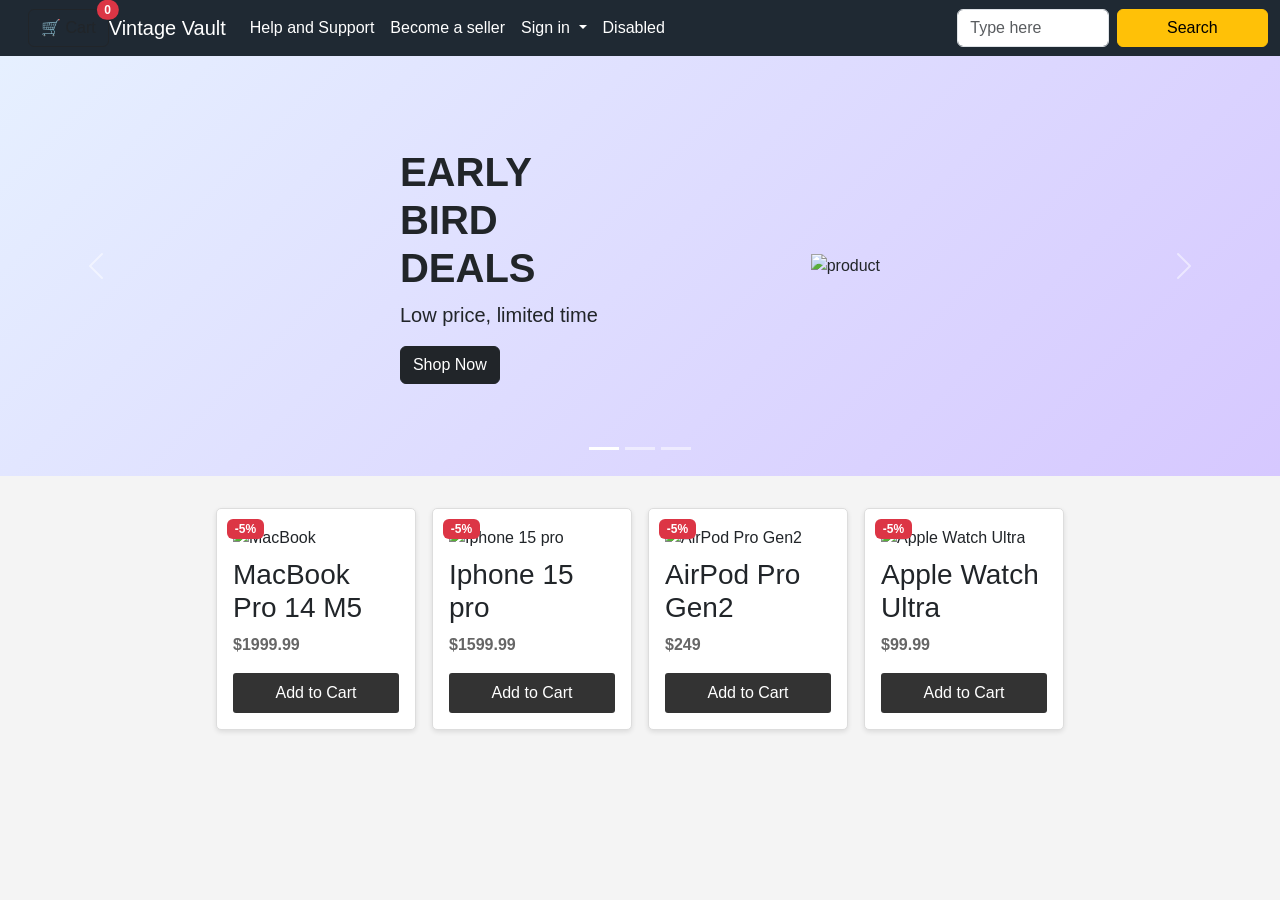
==== index.html @ 7d3de325 "Add files via upload" ====
<!DOCTYPE html>
<html lang="en">
<head>
    <meta charset="UTF-8">
    <meta name="viewport" content="width=device-width, initial-scale=1.0">
    <link rel="stylesheet" href="navbar.css">
    <link rel="stylesheet" href="style.css">
    <link href="https://cdn.jsdelivr.net/npm/bootstrap@5.3.8/dist/css/bootstrap.min.css" rel="stylesheet" integrity="sha384-sRIl4kxILFvY47J16cr9ZwB07vP4J8+LH7qKQnuqkuIAvNWLzeN8tE5YBujZqJLB" crossorigin="anonymous">
    <title>Vintage Vault</title>
    <style>
        * {
            margin: 0;
            padding: 0;
            box-sizing: border-box;
            font-family: Arial, sans-serif;
        }
        body {
            background-color: #f4f4f4;
        }
        .header {
            background-color: #333;
            color: white;
            padding: 1rem;
            text-align: center;
        }
        .nav {
            display: flex;
            justify-content: space-between;
            align-items: center;
            padding: 0 2rem;
        }
        .logo {
            font-size: 1.5rem;
            font-weight: bold;
        }
        .cart-icon {
            font-size: 1.5rem;
            cursor: pointer;
        }
        .carousel-item {
          padding: 60px 0;
          background: linear-gradient(135deg, #e6f0ff, #d6c8ff);
        }
        .container {
            display: flex;
            flex-wrap: wrap;
            justify-content: center;
            padding: 2rem;
            gap: 1rem;
        }
        .product {
            background: white;
            border: 1px solid #ddd;
            border-radius: 5px;
            padding: 1rem;
            width: 200px;
            box-shadow: 0 2px 5px rgba(0,0,0,0.1);
        }
        .product img {
            width: 100%;
            height: 150px;
            object-fit: cover;
        }
        .product h3 {
            margin: 0.5rem 0;
        }
        .product p {
            color: #666;
        }
        .product {
          position: relative;
        }

        .discount {
          position: absolute;
          top: 10px;
          left: 10px;
        }

        .price {
            font-weight: bold;
            color: #e44d26;
        }

        @media (max-width: 768px) {
          .carousel h1 {
             font-size: 1.5rem;
            }
        }

        button {
            background-color: #333;
            color: white;
            border: none;
            padding: 0.5rem 1rem;
            border-radius: 3px;
            cursor: pointer;
            width: 100%;
        }
        button:hover {
            background-color: #555;
        }
    </style>
</head>
<body>
    <script src="https://cdn.jsdelivr.net/npm/bootstrap@5.3.8/dist/js/bootstrap.bundle.min.js" integrity="sha384-FKyoEForCGlyvwx9Hj09JcYn3nv7wiPVlz7YYwJrWVcXK/BmnVDxM+D2scQbITxI" crossorigin="anonymous"></script>
    <header>
     <nav class="navbar navbar-expand-lg custom-navbar">
      <div class="container-fluid">
         <a href="cart.html" class="btn btn-outline-dark position-relative ms-3">
            🛒 Cart
           <span id="cart-count"
              class="position-absolute top-0 start-100 translate-middle badge rounded-pill bg-danger">
              0
           </span>
         </a>

    <a class="navbar-brand" href="#">Vintage Vault</a>
    <button class="navbar-toggler" type="button" data-bs-toggle="collapse" data-bs-target="#navbarSupportedContent" aria-controls="navbarSupportedContent" aria-expanded="false" aria-label="Toggle navigation">
      <span class="navbar-toggler-icon"></span>
    </button>
    <div class="collapse navbar-collapse" id="navbarSupportedContent">
      <ul class="navbar-nav me-auto mb-2 mb-lg-0">
        <li class="nav-item">
         <a class="nav-link active" aria-current="page" href="help and support.html">
          Help and Support
        </a>
        </li>
        <li class="nav-item">
          <a class="nav-link" href="#">Become a seller</a>
        </li>
        <li class="nav-item dropdown">
          <a class="nav-link dropdown-toggle" href="#" role="button" data-bs-toggle="dropdown" aria-expanded="false">
            Sign in
          </a>
          <ul class="dropdown-menu">
            <li><a class="dropdown-item" href="#">As a Guest</a></li>
            <li><a class="dropdown-item" href="#">Login</a></li>
            <li><hr class="dropdown-divider"></li>
            <li><a class="dropdown-item" href="#">Sign In</a></li>
          </ul>
        </li>
        <li class="nav-item">
          <a class="nav-link disabled" aria-disabled="true">Disabled</a>
        </li>
      </ul>
      <form class="d-flex" role="Product Name">
        <input class="form-control me-2" type="search" placeholder="Type here" aria-label="Conform"/>
        <button class="btn btn-warning" type="submit">Search</button>
      </form>
    </div>
  </div>
</nav>
    </header>
  <div id="carouselExampleDark" class="carousel slide" data-bs-ride="carousel">

  <div class="carousel-indicators">
    <button type="button" data-bs-target="#carouselExampleDark" data-bs-slide-to="0" class="active"></button>
    <button type="button" data-bs-target="#carouselExampleDark" data-bs-slide-to="1"></button>
    <button type="button" data-bs-target="#carouselExampleDark" data-bs-slide-to="2"></button>
  </div>

  <div class="carousel-inner">

    <!-- SLIDE 1 -->
    <div class="carousel-item active">
      <div class="container">
        <div class="row align-items-center">

          <!-- LEFT TEXT -->
          <div class="col-md-6">
            <h1 class="fw-bold">EARLY BIRD DEALS</h1>
            <p class="lead">Low price, limited time</p>
            <a href="#products" class="btn btn-dark">Shop Now</a>
          </div>

          <!-- RIGHT IMAGE -->
          <div class="col-md-6 text-end">
            <img src="images/slide1.jpeg" class="img-fluid" alt="product">
          </div>

        </div>
      </div>
    </div>

    <!-- SLIDE 2 -->
    <div class="carousel-item">
      <div class="container">
        <div class="row align-items-center">

          <div class="col-md-6">
            <h1 class="fw-bold">UP TO 50% OFF</h1>
            <p class="lead">Best vintage collections</p>
            <a href="#products" class="btn btn-warning">Grab Now</a>
          </div>

          <div class="col-md-6 text-end">
            <img src="images/slide2.jpeg" class="img-fluid" alt="product">
          </div>

        </div>
      </div>
    </div>

    <!-- SLIDE 3 -->
    <div class="carousel-item">
      <div class="container">
        <div class="row align-items-center">

          <div class="col-md-6">
            <h1 class="fw-bold">LIMITED STOCK</h1>
            <p class="lead">Premium gadgets available</p>
            <a href="#products" class="btn btn-success">Buy Now</a>
          </div>

          <div class="col-md-6 text-end">
            <img src="images/slide3.jpeg" class="img-fluid" alt="product">
          </div>

        </div>
      </div>
    </div>

  </div>

  <button class="carousel-control-prev" type="button" data-bs-target="#carouselExampleDark" data-bs-slide="prev">
    <span class="carousel-control-prev-icon"></span>
  </button>

  <button class="carousel-control-next" type="button" data-bs-target="#carouselExampleDark" data-bs-slide="next">
    <span class="carousel-control-next-icon"></span>
  </button>

</div>
    <main id ="products">
        <div class="container">
            <a href="macbook.html" class="text-decoration-none text-dark">
              <div class="product">
                <span class="badge bg-danger discount">-5%</span>
                <img src="images/slide3.jpeg" alt="MacBook">
                <h3>MacBook Pro 14 M5</h3>
                <p class="price">$1999.99</p>
                <button onclick="addToCart({
                  id: 1,
                  name: 'MacBook Pro 14 M5',
                  price: 1999.99,
                  image: 'images/slide3.jpeg'
                })">
                Add to Cart
                </button>
              </div>
            </a>
            
            <a href="iphone.html" class="text-decoration-none text-dark">
              <div class="product">
                <span class="badge bg-danger discount">-5%</span>
                <img src="images/iphone.jpeg" alt="Iphone 15 pro">
                <h3>Iphone 15 pro</h3>
                <p class="price">$1599.99</p>
                <button onclick="addToCart({
                  id: 2,
                  name: 'Iphone 15 Pro',
                  price: 1599.99,
                  image: 'images/iphone.jpeg'
                })">
                Add to Cart
                </button>
              </div>
            </a>

            <a href="airpod.html" class="text-decoration-none text-dark">
              <div class="product">
                <span class="badge bg-danger discount">-5%</span>

                <img src="images/Airpod.jpeg" alt="AirPod Pro Gen2">

                <h3>AirPod Pro Gen2</h3>

                <p class="price">$249</p>

                <button onclick="addToCart({
                  id: 3,
                  name: 'AirPod Pro Gen2',
                  price: 249,
                  image: 'images/Airpod.jpeg'
                })">
                  Add to Cart
                </button>
              </div>
            </a>

            <a href="applewatch.html" class="text-decoration-none text-dark">
              <div class="product">
                 <span class="badge bg-danger discount">-5%</span>

                 <img src="images/apple.jpeg" alt="Apple Watch Ultra">

                 <h3>Apple Watch Ultra</h3>

                 <p class="price">$99.99</p>

                 <button onclick="addToCart({
                    id: 4,
                    name: 'Apple Watch Ultra',
                    price: 99.99,
                    image: 'images/apple.jpeg'
                  })">
                    Add to Cart
                 </button>
               </div>
            </a>

        </div>
    </main>
</body>
</html>
---- navbar.css ----
.navbar {
  background-color: #1f2933; /* dark charcoal */
}
.navbar .nav-link,
.navbar .navbar-brand {
  color: #ffffff !important;
}
---- style.css ----
.product-link {
  text-decoration: none;
  color: inherit;
}

.product {
  transition: transform 0.2s ease, box-shadow 0.2s ease;
}

.product:hover {
  transform: translateY(-4px);
  box-shadow: 0 6px 14px rgba(0,0,0,0.15);
}

.add-to-cart-btn {
  background-color: #1f2933;
}

.add-to-cart-btn:hover {
  background-color: #111827;
}
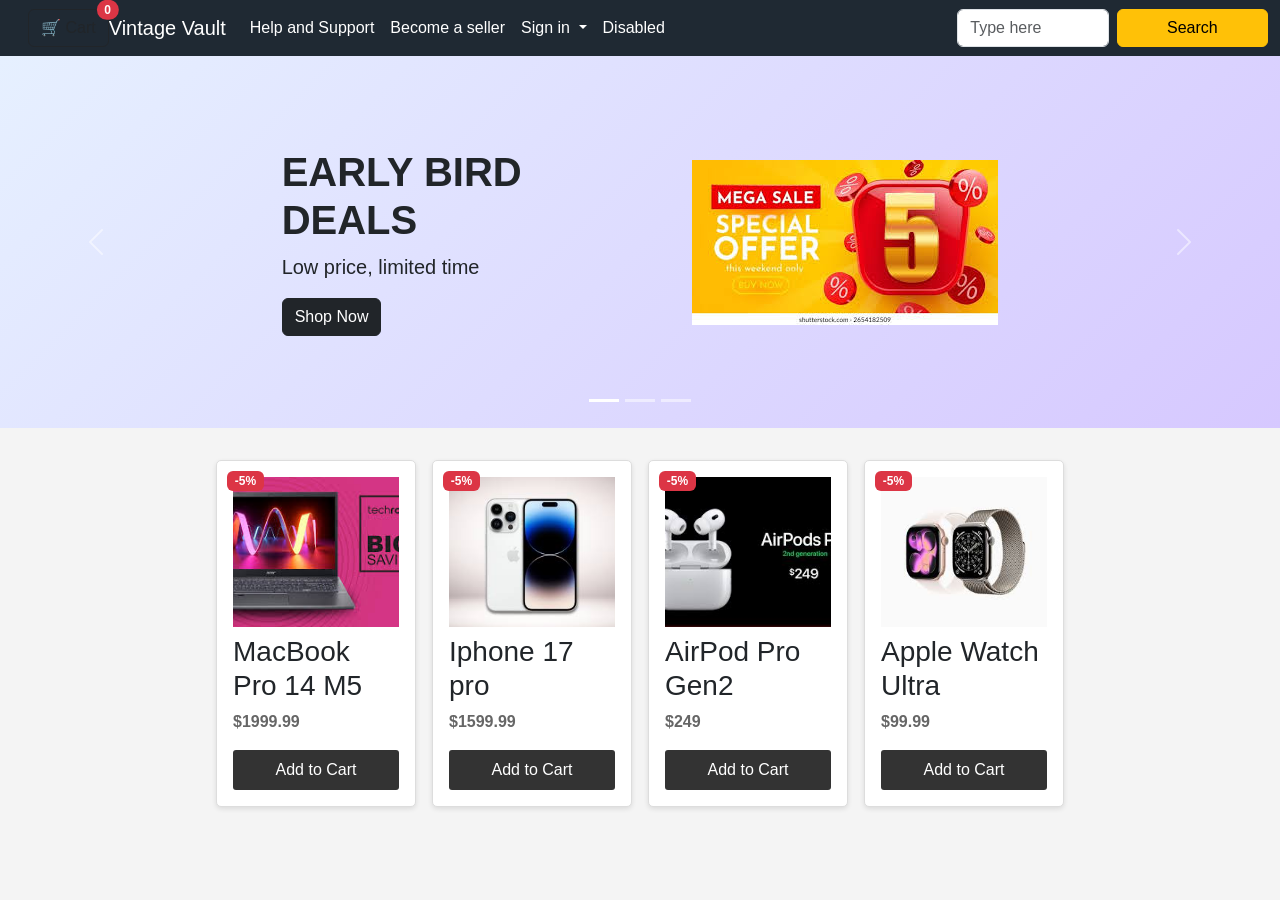
==== commit 9508552f: "Update index.html" ====
--- a/index.html
+++ b/index.html
@@ -255,7 +255,7 @@
               <div class="product">
                 <span class="badge bg-danger discount">-5%</span>
                 <img src="images/iphone.jpeg" alt="Iphone 15 pro">
-                <h3>Iphone 15 pro</h3>
+                <h3>Iphone 17 pro</h3>
                 <p class="price">$1599.99</p>
                 <button onclick="addToCart({
                   id: 2,
